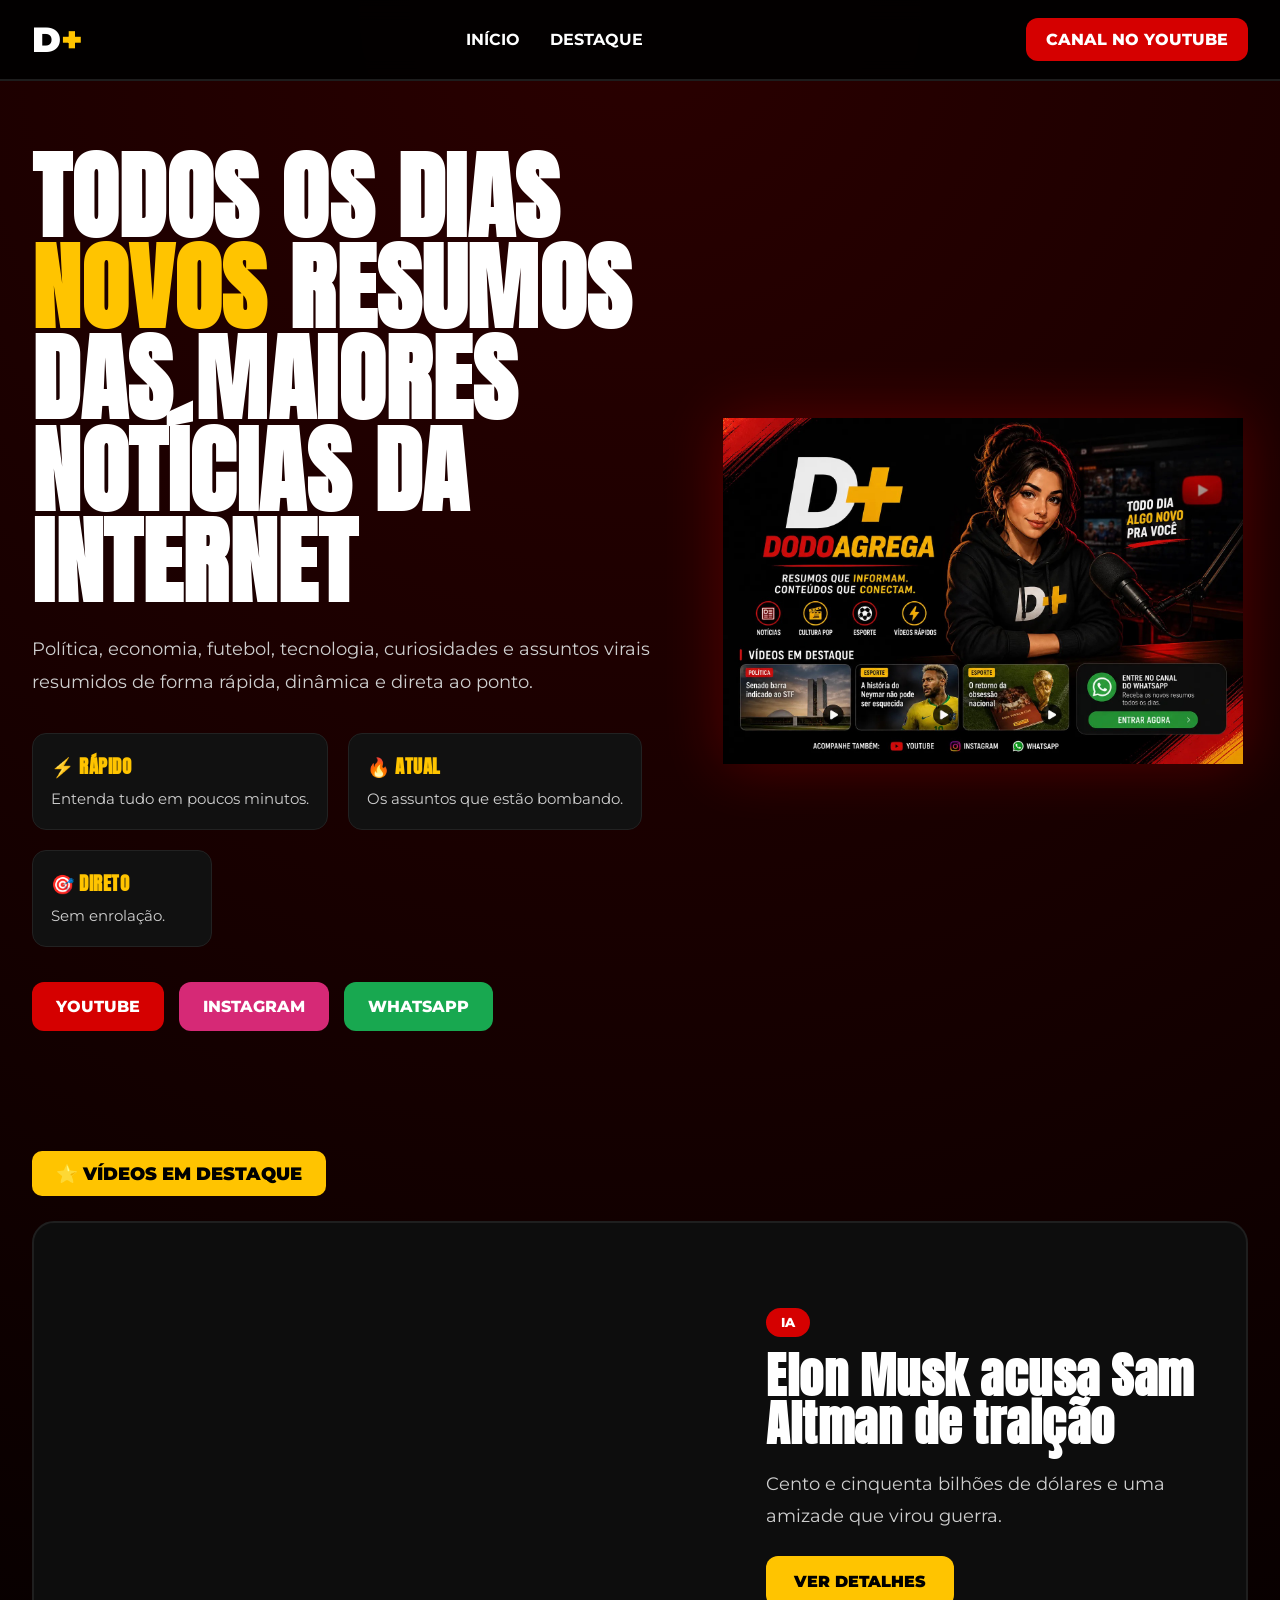
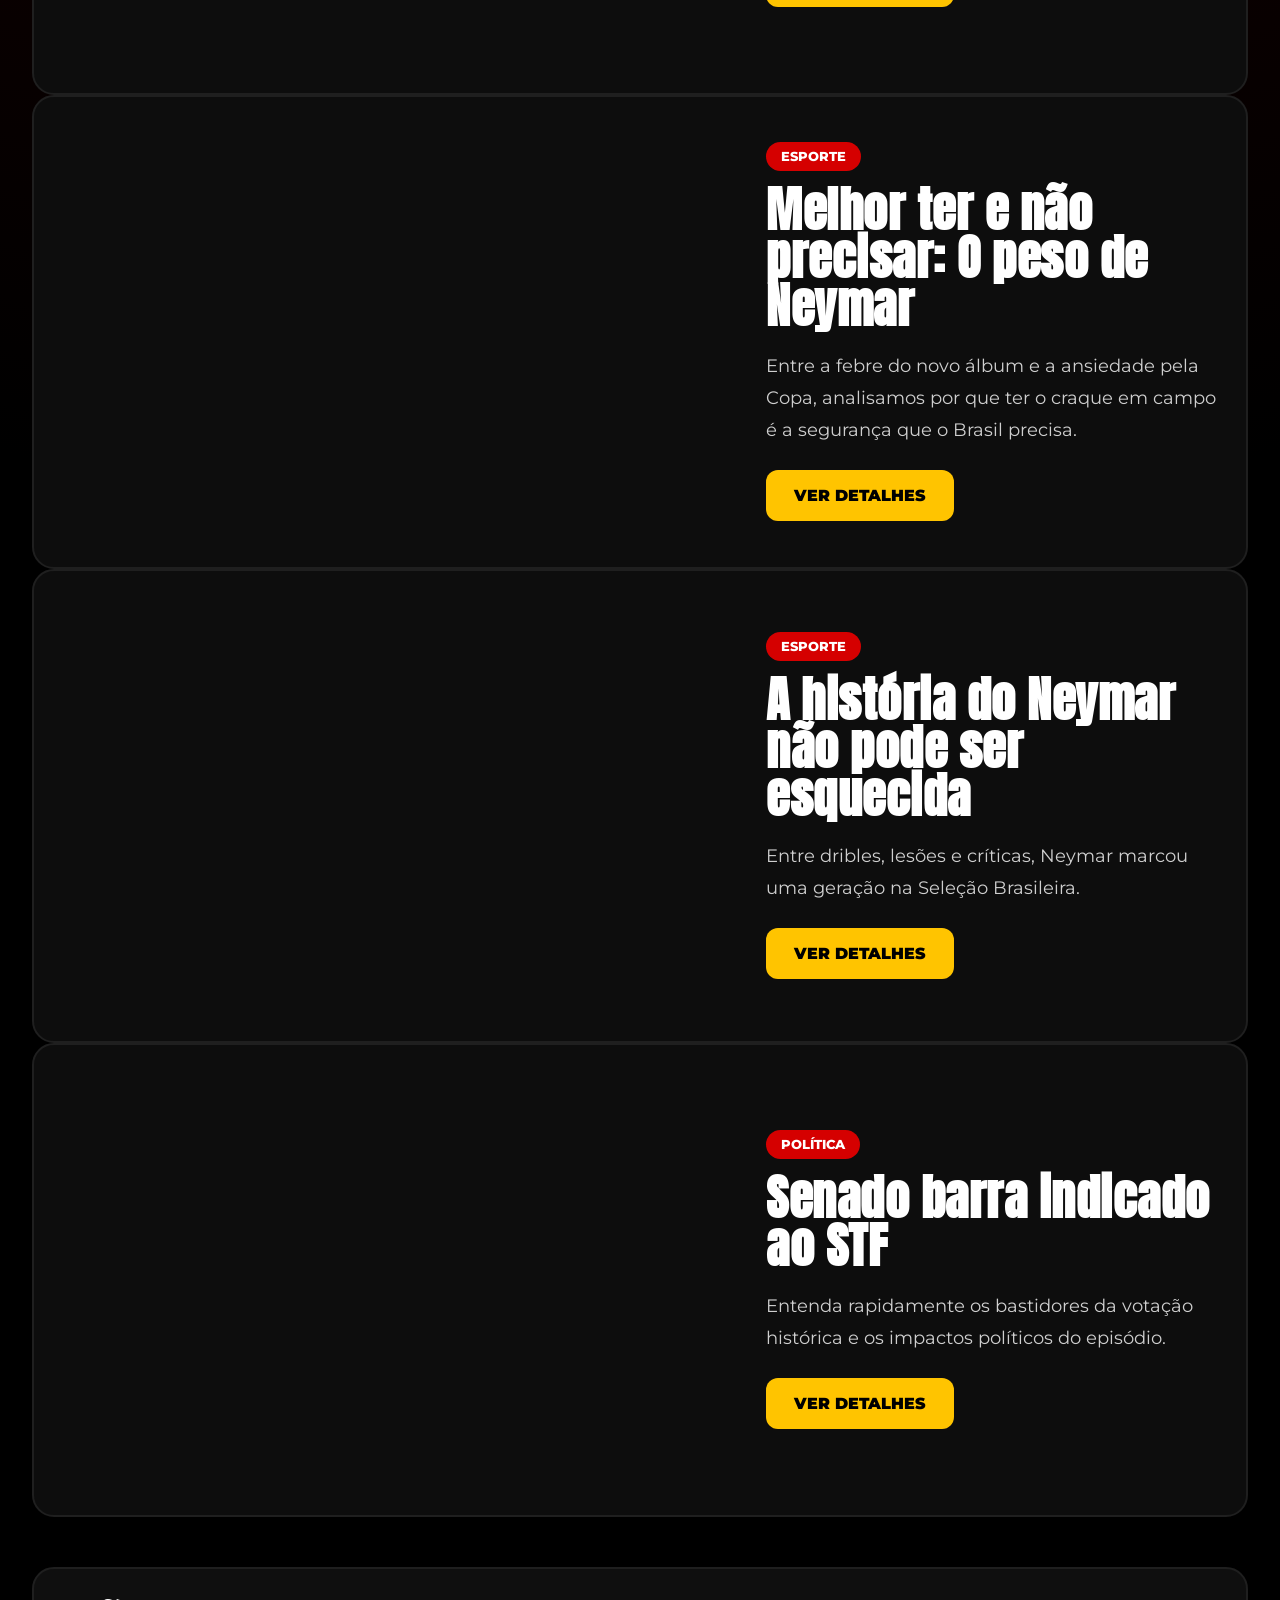
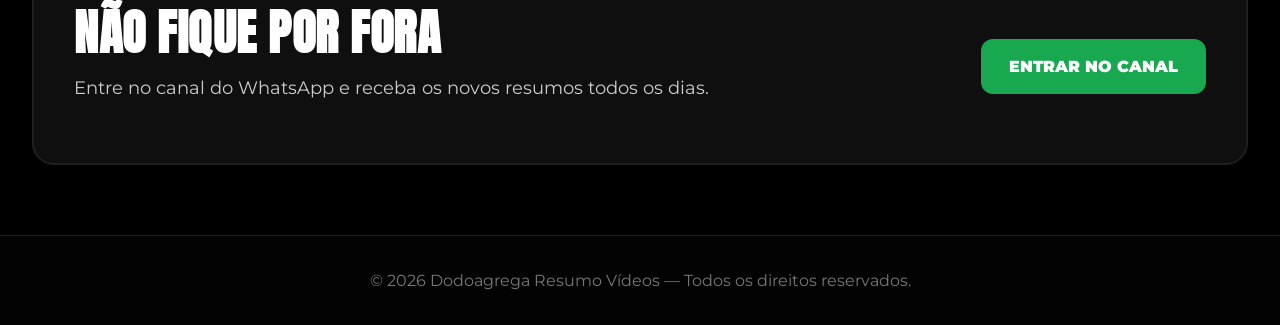
==== index.html @ 5864e0f8 "reestruturacao do site" ====
<!DOCTYPE html>
<html lang="pt-BR">

<head>

<meta charset="UTF-8">
<meta name="viewport" content="width=device-width, initial-scale=1.0">

<title>Dodoagrega Resumo Vídeos | Notícias e vídeos resumidos</title>

<meta name="description" content="Os assuntos mais comentados da internet resumidos de forma rápida, dinâmica e fácil de entender. Política, futebol, tecnologia, curiosidades e vídeos virais.">

<meta name="keywords" content="
resumo de vídeos,
notícias resumidas,
shorts de notícias,
vídeos virais,
resumo youtube,
dodoagrega,
notícias rápidas,
resumo política,
resumo futebol,
vídeos curtos">

<meta property="og:title" content="Dodoagrega Resumo Vídeos">

<meta property="og:description" content="Os vídeos mais comentados da internet resumidos de forma rápida e dinâmica.">

<meta property="og:type" content="website">

<meta property="og:url" content="https://dodoagrega.com.br">

<meta property="og:image" content="https://dodoagrega.com.br/img/logomini.jpeg">

<link rel="preconnect" href="https://fonts.googleapis.com">
<link rel="preconnect" href="https://fonts.gstatic.com" crossorigin>

<link href="https://fonts.googleapis.com/css2?family=Anton&family=Montserrat:wght@400;500;700;900&display=swap" rel="stylesheet">

<link rel="stylesheet" href="style.css">

</head>

<body id="topo">

<!-- ========================= -->
<!-- NAVBAR -->
<!-- ========================= -->

<header class="navbar">

  <div class="nav-container">

    <div class="logo">
      D<span>+</span>
    </div>

    <nav class="nav-links">

      <a href="#topo">
        INÍCIO
      </a>

      <a href="#destaque">
        DESTAQUE
      </a>

    </nav>

    <a
      href="https://youtube.com/@tiododoagrega"
      target="_blank"
      class="youtube-btn">

      CANAL NO YOUTUBE

    </a>

  </div>

</header>

<!-- ========================= -->
<!-- HERO -->
<!-- ========================= -->

<section class="hero">

  <div class="hero-text">

    <h1>
      TODOS OS DIAS
      <span>NOVOS</span>
      RESUMOS DAS
      MAIORES
      NOTÍCIAS
      DA INTERNET
    </h1>

    <p>
      Política, economia, futebol, tecnologia,
      curiosidades e assuntos virais resumidos
      de forma rápida, dinâmica e direta ao ponto.
    </p>

    <div class="hero-features">

      <div class="feature">

        <h3>
          ⚡ RÁPIDO
        </h3>

        <p>
          Entenda tudo em poucos minutos.
        </p>

      </div>

      <div class="feature">

        <h3>
          🔥 ATUAL
        </h3>

        <p>
          Os assuntos que estão bombando.
        </p>

      </div>

      <div class="feature">

        <h3>
          🎯 DIRETO
        </h3>

        <p>
          Sem enrolação.
        </p>

      </div>

    </div>

    <div class="hero-buttons">

      <a
        href="https://youtube.com/@tiododoagrega"
        target="_blank"
        class="btn-youtube">

        YOUTUBE

      </a>

      <a
        href="https://instagram.com/dodoagrega"
        target="_blank"
        class="btn-instagram">

        INSTAGRAM

      </a>

      <a
        href="https://whatsapp.com/channel/0029Va905sN6WaKuszqVhh3P"
        target="_blank"
        class="btn-whatsapp">

        WHATSAPP

      </a>

    </div>

  </div>

  <div class="hero-image">

    <img
      src="img/logocentral.jpeg"
      alt="avatar Dodoagrega">

  </div>

</section>

<!-- ========================= -->
<!-- DESTAQUE -->
<!-- ========================= -->

<section
  id="destaque"
  class="section">

  <div class="section-title">
    ⭐ VÍDEOS EM DESTAQUE
  </div>

  <!-- Onde os vídeos serão criados -->
  <div id="videos-container"></div>

</section>

<script>

/* ========================= */
/* LISTA DE VÍDEOS */
/* ========================= */

const videos = [

  {
    categoria: "POLÍTICA",
    titulo: "Senado barra indicado ao STF",
    descricao: "Entenda rapidamente os bastidores da votação histórica e os impactos políticos do episódio.",
    youtubeId: "-G2L5wRoRwE",
    uploadDate: "2026-05-05"
  },

  {
    categoria: "ESPORTE",
    titulo: "A história do Neymar não pode ser esquecida",
    descricao: "Entre dribles, lesões e críticas, Neymar marcou uma geração na Seleção Brasileira.",
    youtubeId: "pPn-E-yu3Sg",
    uploadDate: "2026-05-04"
  },

  {
    categoria: "ESPORTE",
    titulo: "Melhor ter e não precisar: O peso de Neymar",
    descricao: "Entre a febre do novo álbum e a ansiedade pela Copa, analisamos por que ter o craque em campo é a segurança que o Brasil precisa.",
    youtubeId: "fbOGdV9eaF0",
    uploadDate: "2026-05-03"
  },

  {
    categoria: "IA",
    titulo: "Elon Musk acusa Sam Altman de traição",
    descricao: "Cento e cinquenta bilhões de dólares e uma amizade que virou guerra.",
    youtubeId: "GswTKtnMV2Q",
    uploadDate: "2026-05-02"
  }

];
function gerarSlug(titulo){
  return titulo
    .toLowerCase()
    .normalize("NFD")
    .replace(/[\u0300-\u036f]/g, "")
    .replace(/[^a-z0-9]+/g, "-")
    .replace(/(^-|-$)/g, "");
}

/* ========================= */
/* GERAR VÍDEOS */
/* ========================= */

const container = document.getElementById("videos-container");

// Adicionamos o .reverse() para que o último vídeo do array seja o primeiro da lista no site
videos.reverse().forEach(video => {

  const slug = gerarSlug(video.titulo);

  // 🔥 SCHEMA (SEO FORTE)
  const schema = `
  {
    "@context": "https://schema.org",
    "@type": "VideoObject",
    "name": "${video.titulo}",
    "description": "${video.descricao}",
    "thumbnailUrl": "https://img.youtube.com/vi/${video.youtubeId}/0.jpg",
    "uploadDate": "${video.uploadDate}",
    "embedUrl": "https://www.youtube.com/embed/${video.youtubeId}"
  }
  `;

  const script = document.createElement("script");
  script.type = "application/ld+json";
  script.text = schema;
  document.head.appendChild(script);

  container.innerHTML += `
    <article class="featured">
      <iframe
        src="https://www.youtube.com/embed/${video.youtubeId}"
        loading="lazy"
        allowfullscreen>
      </iframe>

      <div class="featured-content">
        <div class="featured-tag">
          ${video.categoria}
        </div>

        <h2>
          ${video.titulo}
        </h2>

        <p>
          ${video.descricao}
        </p>

        <a
          href="/video.htm?slug=${slug}"
          class="watch-btn">
          VER DETALHES
        </a>

      </div>
    </article>
  `;
});


</script>

<!-- ========================= -->
<!-- CTA -->
<!-- ========================= -->

<section class="section">

  <div class="cta">

    <div>

      <h2>

        NÃO FIQUE POR FORA

      </h2>

      <p>

        Entre no canal do WhatsApp e receba
        os novos resumos todos os dias.

      </p>

    </div>

    <a
      href="https://whatsapp.com/channel/0029Va905sN6WaKuszqVhh3P"
      target="_blank">

      ENTRAR NO CANAL

    </a>

  </div>

</section>

<!-- ========================= -->
<!-- FOOTER -->
<!-- ========================= -->

<footer>

  © 2026 Dodoagrega Resumo Vídeos — Todos os direitos reservados.

</footer>

</body>
</html>
---- style.css ----
/* ========================= */
/* CONFIG GERAL */
/* ========================= */

:root{
  --red:#d50000;
  --yellow:#ffc400;
  --black:#050505;
  --dark:#111111;
  --text:#ffffff;
  --gray:#cfcfcf;
}

*{
  margin:0;
  padding:0;
  box-sizing:border-box;
}

html{
  scroll-behavior:smooth;
}

body{
  background:
  radial-gradient(circle at top,#2a0000,#000 60%);
  color:var(--text);
  font-family:'Montserrat',sans-serif;
  overflow-x:hidden;
}

/* ========================= */
/* PADRÃO DE LEITURA GLOBAL */
/* ========================= */

h1, h2, h3{
  font-family:'Anton',sans-serif;
  letter-spacing:0.5px;
}

h1{
  font-size:2.8rem;
  line-height:1.1;
  margin-bottom:20px;
}

h2{
  font-size:2rem;
  margin-bottom:15px;
}

p{
  font-size:1.1rem;
  line-height:1.8;
  color:var(--gray);
  margin-bottom:20px;
}

.container{
  width:95%;
  max-width:900px;
  margin:auto;
  padding:30px 0;
}

/* ========================= */
/* NAVBAR */
/* ========================= */

.navbar{
  width:100%;
  position:sticky;
  top:0;
  z-index:999;

  background:rgba(0,0,0,.92);
  backdrop-filter:blur(10px);

  border-bottom:2px solid #1d1d1d;
}

.nav-container{
  width:95%;
  max-width:1400px;

  margin:auto;
  padding:18px 0;

  display:flex;
  justify-content:space-between;
  align-items:center;
}

.logo{
  font-size:2.2rem;
  font-weight:900;
  color:#fff;
}

.logo span{
  color:var(--yellow);
}

.nav-links{
  display:flex;
  gap:30px;
}

.nav-links a{
  color:#fff;
  text-decoration:none;
  font-weight:700;
  transition:.3s;
}

.nav-links a:hover{
  color:var(--yellow);
}

.youtube-btn{
  background:var(--red);
  color:#fff;

  text-decoration:none;
  font-weight:800;

  padding:12px 20px;
  border-radius:12px;

  transition:.3s;
}

.youtube-btn:hover{
  transform:scale(1.05);
}

/* ========================= */
/* HERO */
/* ========================= */

.hero{
  width:95%;
  max-width:1400px;

  margin:auto;
  padding:70px 0;

  display:grid;
  grid-template-columns:1.1fr .9fr;
  gap:40px;
  align-items:center;
}

.hero h1{
  font-family:'Anton',sans-serif;

  font-size:6rem;
  line-height:.95;

  text-transform:uppercase;

  margin-bottom:25px;
}

.hero h1 span{
  color:var(--yellow);
}

.hero p{
  color:var(--gray);

  font-size:1.15rem;
  line-height:1.8;

  max-width:650px;

  margin-bottom:35px;
}

/* ========================= */
/* FEATURES */
/* ========================= */

.hero-features{
  display:flex;
  flex-wrap:wrap;
  gap:20px;

  margin-bottom:35px;
}

.feature{
  background:var(--dark);

  border:1px solid #222;
  border-radius:14px;

  padding:18px;

  min-width:180px;
}

.feature h3{
  color:var(--yellow);
  margin-bottom:8px;
}

.feature p{
  margin:0;
  font-size:.95rem;
  line-height:1.5;
}

/* ========================= */
/* BOTÕES */
/* ========================= */

.btn-back{
  display:inline-block;
  background:var(--yellow);
  color:#000;
  text-decoration:none;
  font-weight:900;
  padding:14px 22px;
  border-radius:12px;
  margin-bottom:20px;
}

.hero-buttons{
  display:flex;
  flex-wrap:wrap;
  gap:15px;
}

.hero-buttons a{
  color:#fff;
  text-decoration:none;

  padding:15px 24px;
  border-radius:12px;

  font-weight:800;

  transition:.3s;
}

.hero-buttons a:hover{
  transform:translateY(-5px);
}

.btn-youtube{
  background:#d50000;
}

.btn-instagram{
  background:#d62976;
}

.btn-whatsapp{
  background:#18a850;
}
.btn-center{
  text-align:center;
  margin:30px 0;
}

/* ========================= */
/* IMAGEM */
/* ========================= */

.hero-image img{
  width:100%;
  max-width:520px;

  display:block;
  margin:auto;

  filter:drop-shadow(0 0 30px rgba(255,0,0,.25));
}

/* ========================= */
/* SECTION */
/* ========================= */

.section{
  width:95%;
  max-width:1400px;

  margin:50px auto;
}

.section-title{
  display:inline-block;

  background:var(--yellow);
  color:#000;

  padding:12px 24px;
  border-radius:10px;

  font-weight:900;
  font-size:1.1rem;

  margin-bottom:25px;
}

/* ========================= */
/* VÍDEO DESTAQUE */
/* ========================= */

.featured{
  background:#0d0d0d;

  border:2px solid #1f1f1f;
  border-radius:22px;

  padding:25px;

  display:grid;
  grid-template-columns:1.2fr .8fr;
  gap:25px;
}

.featured iframe{
  width:100%;
  height:420px;

  border:none;
  border-radius:18px;
}

.featured-content{
  display:flex;
  flex-direction:column;
  justify-content:center;
}

.featured-tag{
  width:fit-content;

  background:var(--red);

  padding:7px 15px;
  border-radius:30px;

  font-size:.8rem;
  font-weight:800;

  margin-bottom:15px;
}

.featured-content h2{
  font-family:'Anton',sans-serif;

  font-size:3rem;
  line-height:1;

  margin-bottom:20px;
}

.featured-content p{
  color:var(--gray);

  line-height:1.8;

  margin-bottom:25px;
}

.watch-btn{
  width:fit-content;

  background:var(--yellow);
  color:#000;

  text-decoration:none;
  font-weight:900;

  padding:16px 28px;
  border-radius:12px;
}

/* ========================= */
/* CTA */
/* ========================= */

.cta{
  background:#0f0f0f;

  border:2px solid #1f1f1f;
  border-radius:22px;

  padding:40px;

  display:grid;
  grid-template-columns:1fr auto;
  gap:20px;
  align-items:center;
}

.cta h2{
  font-family:'Anton',sans-serif;

  font-size:3rem;
  line-height:1;

  margin-bottom:15px;
}

.cta p{
  color:#ccc;
  line-height:1.8;
}

.cta a{
  background:#18a850;
  color:#fff;

  text-decoration:none;
  font-weight:900;

  padding:18px 28px;
  border-radius:12px;
}

/* ========================= */
/* FOOTER */
/* ========================= */

footer{
  margin-top:70px;

  background:#030303;
  border-top:1px solid #1f1f1f;

  text-align:center;

  padding:35px 20px;

  color:#777;
}

/* ========================= */
/* RESPONSIVO */
/* ========================= */

@media(max-width:1100px){

  .hero{
    grid-template-columns:1fr;
    text-align:center;
  }

  .hero p{
    margin:auto auto 35px;
  }

  .hero-features{
    justify-content:center;
  }

  .hero-buttons{
    justify-content:center;
  }

}

@media(max-width:900px){

  .featured{
    grid-template-columns:1fr;
  }

  .featured iframe{
    height:300px;
  }

  .featured-content{
    align-items:center;
    text-align:center;
  }

  .cta{
    grid-template-columns:1fr;
    text-align:center;
  }

}

@media(max-width:700px){

  .nav-container{
    flex-direction:column;
    gap:18px;
  }

  .nav-links{
    gap:15px;
  }

  .hero{
    padding:40px 0;
  }

  .hero h1{
    font-size:3.7rem;
  }

  .hero p{
    font-size:1rem;
  }

  .feature{
    width:100%;
  }

  .featured-content h2{
    font-size:2rem;
  }

  .featured iframe{
    height:240px;
  }

  .cta h2{
    font-size:2.2rem;
  }

}
.video-list{
  margin-top:40px;
  display:flex;
  flex-direction:column;
  gap:25px;
}

.video-item{
  display:flex;
  gap:20px;
  align-items:center;
}

.video-item img{
  width:200px;
  border-radius:12px;
}

.video-item h3{
  margin-bottom:8px;
}

.video-item a{
  color:var(--yellow);
  font-weight:700;
  text-decoration:none;
}
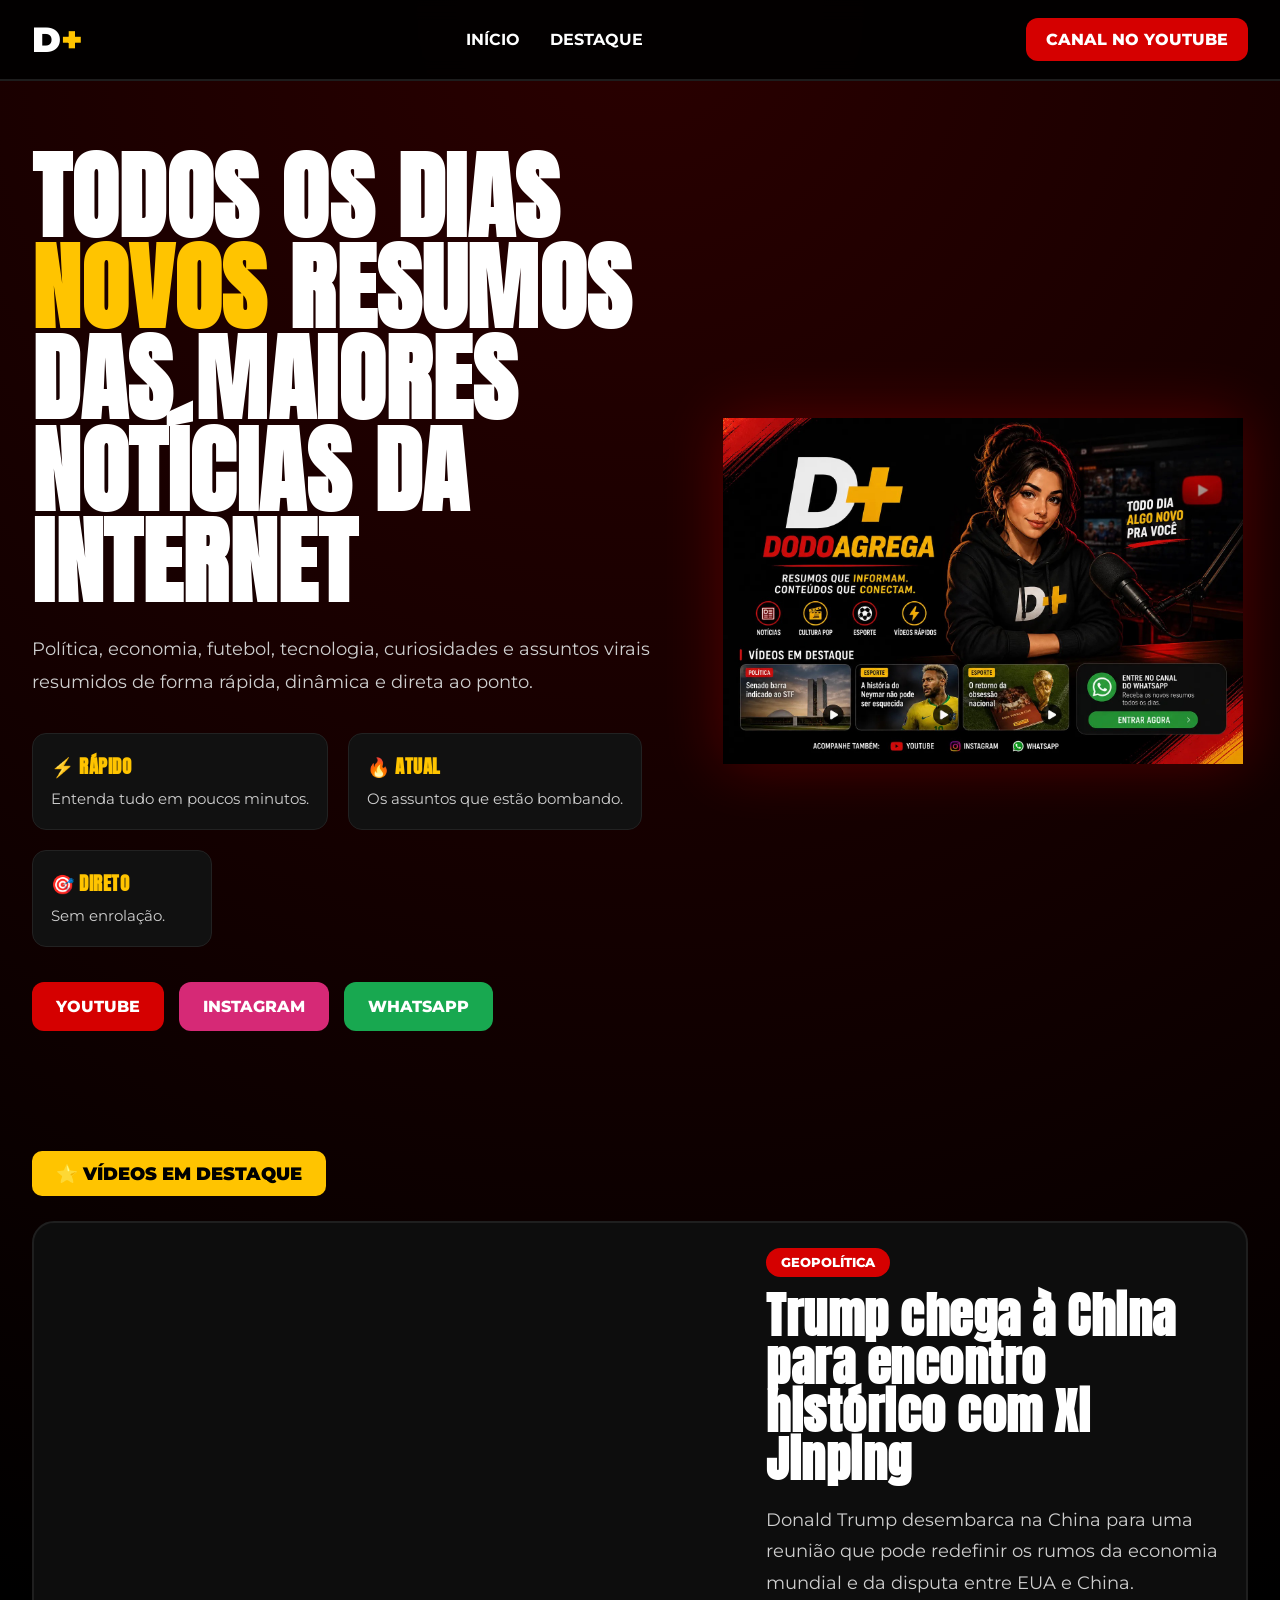
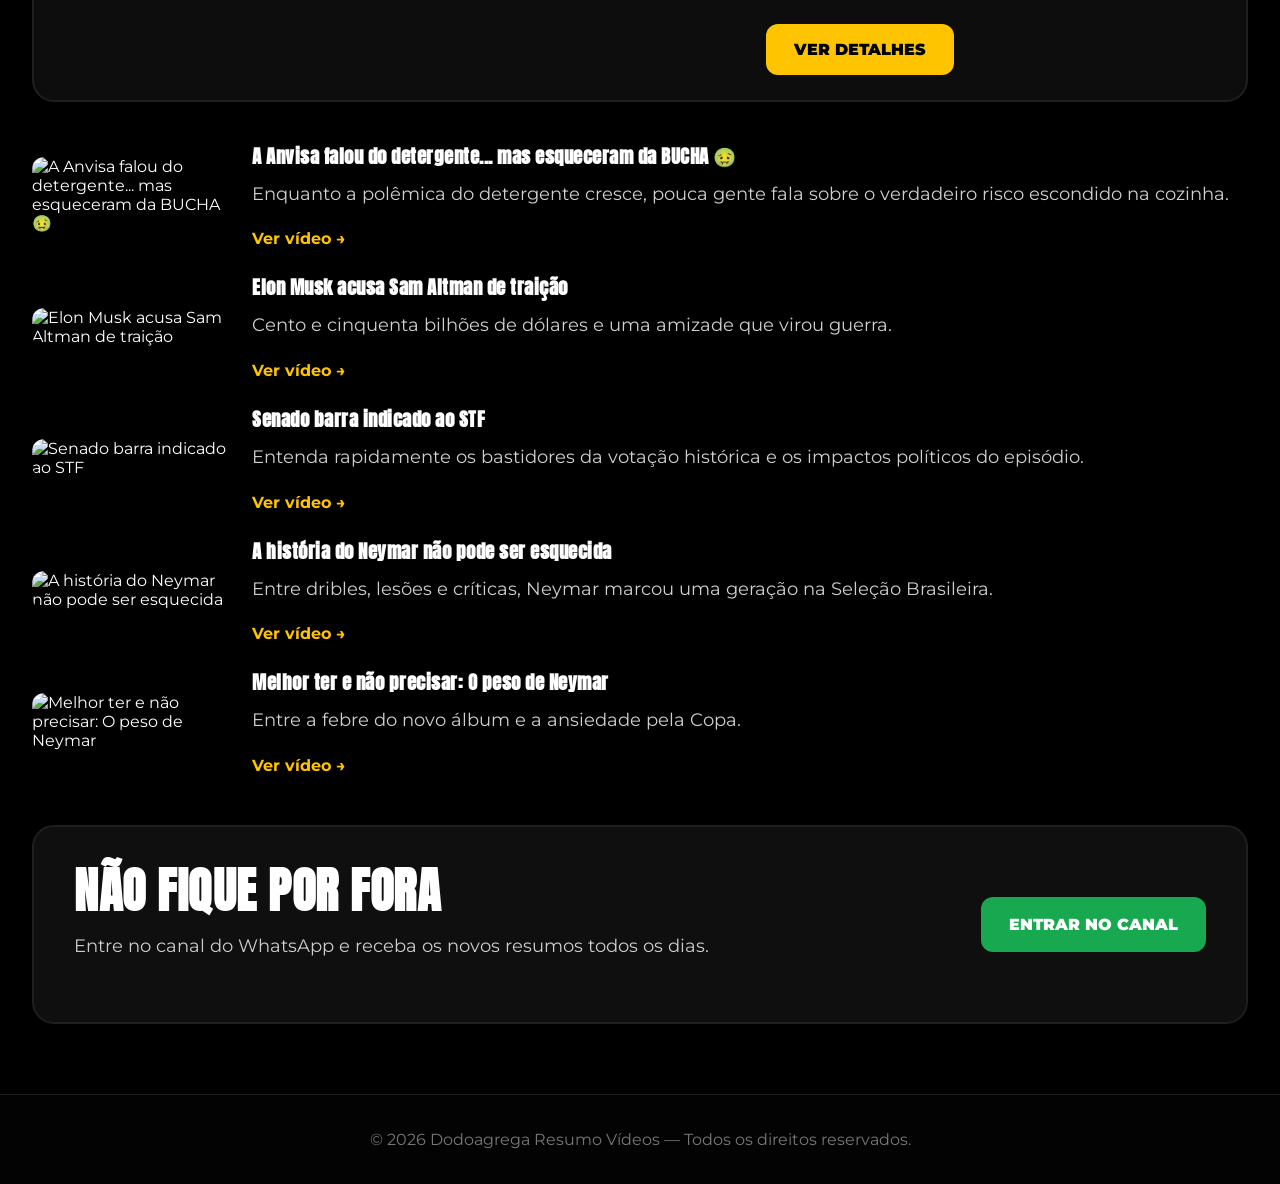
==== commit a8bd057f: "Atualizar o index.html Atualiza site" ====
--- a/index.html
+++ b/index.html
@@ -1,3 +1,4 @@
+<!-- meu Site===========l-->
 <!DOCTYPE html>
 <html lang="pt-BR">
 
@@ -37,7 +38,7 @@
 
 <link href="https://fonts.googleapis.com/css2?family=Anton&family=Montserrat:wght@400;500;700;900&display=swap" rel="stylesheet">
 
-<link rel="stylesheet" href="style.css">
+<link rel="stylesheet" href="css/teste.css">
 
 </head>
 
@@ -68,7 +69,7 @@
     </nav>
 
     <a
-      href="https://youtube.com/@tiododoagrega"
+      href="https://youtube.com/@dodoagrega"
       target="_blank"
       class="youtube-btn">
 
@@ -146,7 +147,7 @@
     <div class="hero-buttons">
 
       <a
-        href="https://youtube.com/@tiododoagrega"
+        href="https://youtube.com/@dodoagrega"
         target="_blank"
         class="btn-youtube">
 
@@ -210,6 +211,29 @@
 /* ========================= */
 
 const videos = [
+
+{
+    categoria: "GEOPOLÍTICA",
+    titulo: "Trump chega à China para encontro histórico com Xi Jinping",
+    descricao: "Donald Trump desembarca na China para uma reunião que pode redefinir os rumos da economia mundial e da disputa entre EUA e China.",
+    youtubeId: "1I0xxHZjudg",
+    uploadDate: "2026-05-15"
+},
+
+{
+    categoria: "ATUALIDADES",
+    titulo: "A Anvisa falou do detergente... mas esqueceram da BUCHA 🤢",
+    descricao: "Enquanto a polêmica do detergente cresce, pouca gente fala sobre o verdadeiro risco escondido na cozinha.",
+    youtubeId: "umrywc3QCh4",
+    uploadDate: "2026-05-11"
+},
+{
+  categoria: "IA",
+  titulo: "Elon Musk acusa Sam Altman de traição",
+  descricao: "Cento e cinquenta bilhões de dólares e uma amizade que virou guerra.",
+  youtubeId: "GswTKtnMV2Q",
+  uploadDate: "2026-05-06"
+},
 
   {
     categoria: "POLÍTICA",
@@ -230,20 +254,17 @@
   {
     categoria: "ESPORTE",
     titulo: "Melhor ter e não precisar: O peso de Neymar",
-    descricao: "Entre a febre do novo álbum e a ansiedade pela Copa, analisamos por que ter o craque em campo é a segurança que o Brasil precisa.",
+    descricao: "Entre a febre do novo álbum e a ansiedade pela Copa.",
     youtubeId: "fbOGdV9eaF0",
     uploadDate: "2026-05-03"
-  },
-
-  {
-    categoria: "IA",
-    titulo: "Elon Musk acusa Sam Altman de traição",
-    descricao: "Cento e cinquenta bilhões de dólares e uma amizade que virou guerra.",
-    youtubeId: "GswTKtnMV2Q",
-    uploadDate: "2026-05-02"
   }
 
 ];
+
+/* ========================= */
+/* SLUG */
+/* ========================= */
+
 function gerarSlug(titulo){
   return titulo
     .toLowerCase()
@@ -253,67 +274,71 @@
     .replace(/(^-|-$)/g, "");
 }
 
-/* ========================= */
-/* GERAR VÍDEOS */
-/* ========================= */
-
 const container = document.getElementById("videos-container");
 
-// Adicionamos o .reverse() para que o último vídeo do array seja o primeiro da lista no site
-videos.reverse().forEach(video => {
-
-  const slug = gerarSlug(video.titulo);
-
-  // 🔥 SCHEMA (SEO FORTE)
-  const schema = `
-  {
-    "@context": "https://schema.org",
-    "@type": "VideoObject",
-    "name": "${video.titulo}",
-    "description": "${video.descricao}",
-    "thumbnailUrl": "https://img.youtube.com/vi/${video.youtubeId}/0.jpg",
-    "uploadDate": "${video.uploadDate}",
-    "embedUrl": "https://www.youtube.com/embed/${video.youtubeId}"
-  }
-  `;
-
-  const script = document.createElement("script");
-  script.type = "application/ld+json";
-  script.text = schema;
-  document.head.appendChild(script);
-
-  container.innerHTML += `
-    <article class="featured">
-      <iframe
-        src="https://www.youtube.com/embed/${video.youtubeId}"
+/* ========================= */
+/* 🔥 ORDENAR POR DATA */
+/* ========================= */
+
+const videosOrdenados = [...videos].sort((a, b) => {
+  return new Date(b.uploadDate) - new Date(a.uploadDate);
+});
+
+/* ========================= */
+/* 1. VÍDEO PRINCIPAL */
+/* ========================= */
+
+const destaque = videosOrdenados[0];
+
+container.innerHTML += `
+  <div class="featured">
+    <iframe
+      src="https://www.youtube.com/embed/${destaque.youtubeId}"
+      loading="lazy"
+      allowfullscreen>
+    </iframe>
+
+    <div class="featured-content">
+      <div class="featured-tag">${destaque.categoria}</div>
+      <h2>${destaque.titulo}</h2>
+      <p>${destaque.descricao}</p>
+
+      <a href="/video.htm?slug=${gerarSlug(destaque.titulo)}" class="watch-btn">
+        VER DETALHES
+      </a>
+    </div>
+  </div>
+`;
+
+/* ========================= */
+/* 2. LISTA LEVE */
+/* ========================= */
+
+container.innerHTML += `<div class="video-list"></div>`;
+
+const list = document.querySelector(".video-list");
+
+videosOrdenados.slice(1).forEach(video => {
+
+  list.innerHTML += `
+    <div class="video-item">
+      <img
+        src="https://img.youtube.com/vi/${video.youtubeId}/hqdefault.jpg"
+        alt="${video.titulo}"
         loading="lazy"
-        allowfullscreen>
-      </iframe>
-
-      <div class="featured-content">
-        <div class="featured-tag">
-          ${video.categoria}
-        </div>
-
-        <h2>
-          ${video.titulo}
-        </h2>
-
-        <p>
-          ${video.descricao}
-        </p>
-
-        <a
-          href="/video.htm?slug=${slug}"
-          class="watch-btn">
-          VER DETALHES
+      >
+
+      <div>
+        <h3>${video.titulo}</h3>
+        <p>${video.descricao}</p>
+
+        <a href="/video.htm?slug=${gerarSlug(video.titulo)}">
+          Ver vídeo →
         </a>
-
       </div>
-    </article>
+    </div>
   `;
 });
-
 
 </script>
 
--- a/css/teste.css
+++ b/css/teste.css
@@ -0,0 +1,555 @@
+/* ========================= */
+/* CONFIG GERAL */
+/* ========================= */
+
+:root{
+  --red:#d50000;
+  --yellow:#ffc400;
+  --black:#050505;
+  --dark:#111111;
+  --text:#ffffff;
+  --gray:#cfcfcf;
+}
+
+*{
+  margin:0;
+  padding:0;
+  box-sizing:border-box;
+}
+
+html{
+  scroll-behavior:smooth;
+}
+
+body{
+  background:
+  radial-gradient(circle at top,#2a0000,#000 60%);
+  color:var(--text);
+  font-family:'Montserrat',sans-serif;
+  overflow-x:hidden;
+}
+
+/* ========================= */
+/* PADRÃO DE LEITURA GLOBAL */
+/* ========================= */
+
+h1, h2, h3{
+  font-family:'Anton',sans-serif;
+  letter-spacing:0.5px;
+}
+
+h1{
+  font-size:2.8rem;
+  line-height:1.1;
+  margin-bottom:20px;
+}
+
+h2{
+  font-size:2rem;
+  margin-bottom:15px;
+}
+
+p{
+  font-size:1.1rem;
+  line-height:1.8;
+  color:var(--gray);
+  margin-bottom:20px;
+}
+
+.container{
+  width:95%;
+  max-width:900px;
+  margin:auto;
+  padding:30px 0;
+}
+
+/* ========================= */
+/* NAVBAR */
+/* ========================= */
+
+.navbar{
+  width:100%;
+  position:sticky;
+  top:0;
+  z-index:999;
+
+  background:rgba(0,0,0,.92);
+  backdrop-filter:blur(10px);
+
+  border-bottom:2px solid #1d1d1d;
+}
+
+.nav-container{
+  width:95%;
+  max-width:1400px;
+
+  margin:auto;
+  padding:18px 0;
+
+  display:flex;
+  justify-content:space-between;
+  align-items:center;
+}
+
+.logo{
+  font-size:2.2rem;
+  font-weight:900;
+  color:#fff;
+}
+
+.logo span{
+  color:var(--yellow);
+}
+
+.nav-links{
+  display:flex;
+  gap:30px;
+}
+
+.nav-links a{
+  color:#fff;
+  text-decoration:none;
+  font-weight:700;
+  transition:.3s;
+}
+
+.nav-links a:hover{
+  color:var(--yellow);
+}
+
+.youtube-btn{
+  background:var(--red);
+  color:#fff;
+
+  text-decoration:none;
+  font-weight:800;
+
+  padding:12px 20px;
+  border-radius:12px;
+
+  transition:.3s;
+}
+
+.youtube-btn:hover{
+  transform:scale(1.05);
+}
+
+/* ========================= */
+/* HERO */
+/* ========================= */
+
+.hero{
+  width:95%;
+  max-width:1400px;
+
+  margin:auto;
+  padding:70px 0;
+
+  display:grid;
+  grid-template-columns:1.1fr .9fr;
+  gap:40px;
+  align-items:center;
+}
+
+.hero h1{
+  font-family:'Anton',sans-serif;
+
+  font-size:6rem;
+  line-height:.95;
+
+  text-transform:uppercase;
+
+  margin-bottom:25px;
+}
+
+.hero h1 span{
+  color:var(--yellow);
+}
+
+.hero p{
+  color:var(--gray);
+
+  font-size:1.15rem;
+  line-height:1.8;
+
+  max-width:650px;
+
+  margin-bottom:35px;
+}
+
+/* ========================= */
+/* FEATURES */
+/* ========================= */
+
+.hero-features{
+  display:flex;
+  flex-wrap:wrap;
+  gap:20px;
+
+  margin-bottom:35px;
+}
+
+.feature{
+  background:var(--dark);
+
+  border:1px solid #222;
+  border-radius:14px;
+
+  padding:18px;
+
+  min-width:180px;
+}
+
+.feature h3{
+  color:var(--yellow);
+  margin-bottom:8px;
+}
+
+.feature p{
+  margin:0;
+  font-size:.95rem;
+  line-height:1.5;
+}
+
+/* ========================= */
+/* BOTÕES */
+/* ========================= */
+
+.btn-back{
+  display:inline-block;
+  background:var(--yellow);
+  color:#000;
+  text-decoration:none;
+  font-weight:900;
+  padding:14px 22px;
+  border-radius:12px;
+  margin-bottom:20px;
+}
+
+.hero-buttons{
+  display:flex;
+  flex-wrap:wrap;
+  gap:15px;
+}
+
+.hero-buttons a{
+  color:#fff;
+  text-decoration:none;
+
+  padding:15px 24px;
+  border-radius:12px;
+
+  font-weight:800;
+
+  transition:.3s;
+}
+
+.hero-buttons a:hover{
+  transform:translateY(-5px);
+}
+
+.btn-youtube{
+  background:#d50000;
+}
+
+.btn-instagram{
+  background:#d62976;
+}
+
+.btn-whatsapp{
+  background:#18a850;
+}
+.btn-center{
+  text-align:center;
+  margin:30px 0;
+}
+
+/* ========================= */
+/* IMAGEM */
+/* ========================= */
+
+.hero-image img{
+  width:100%;
+  max-width:520px;
+
+  display:block;
+  margin:auto;
+
+  filter:drop-shadow(0 0 30px rgba(255,0,0,.25));
+}
+
+/* ========================= */
+/* SECTION */
+/* ========================= */
+
+.section{
+  width:95%;
+  max-width:1400px;
+
+  margin:50px auto;
+}
+
+.section-title{
+  display:inline-block;
+
+  background:var(--yellow);
+  color:#000;
+
+  padding:12px 24px;
+  border-radius:10px;
+
+  font-weight:900;
+  font-size:1.1rem;
+
+  margin-bottom:25px;
+}
+
+/* ========================= */
+/* VÍDEO DESTAQUE */
+/* ========================= */
+
+.featured{
+  background:#0d0d0d;
+
+  border:2px solid #1f1f1f;
+  border-radius:22px;
+
+  padding:25px;
+
+  display:grid;
+  grid-template-columns:1.2fr .8fr;
+  gap:25px;
+}
+
+.featured iframe{
+  width:100%;
+  height:420px;
+
+  border:none;
+  border-radius:18px;
+}
+
+.featured-content{
+  display:flex;
+  flex-direction:column;
+  justify-content:center;
+}
+
+.featured-tag{
+  width:fit-content;
+
+  background:var(--red);
+
+  padding:7px 15px;
+  border-radius:30px;
+
+  font-size:.8rem;
+  font-weight:800;
+
+  margin-bottom:15px;
+}
+
+.featured-content h2{
+  font-family:'Anton',sans-serif;
+
+  font-size:3rem;
+  line-height:1;
+
+  margin-bottom:20px;
+}
+
+.featured-content p{
+  color:var(--gray);
+
+  line-height:1.8;
+
+  margin-bottom:25px;
+}
+
+.watch-btn{
+  width:fit-content;
+
+  background:var(--yellow);
+  color:#000;
+
+  text-decoration:none;
+  font-weight:900;
+
+  padding:16px 28px;
+  border-radius:12px;
+}
+
+/* ========================= */
+/* CTA */
+/* ========================= */
+
+.cta{
+  background:#0f0f0f;
+
+  border:2px solid #1f1f1f;
+  border-radius:22px;
+
+  padding:40px;
+
+  display:grid;
+  grid-template-columns:1fr auto;
+  gap:20px;
+  align-items:center;
+}
+
+.cta h2{
+  font-family:'Anton',sans-serif;
+
+  font-size:3rem;
+  line-height:1;
+
+  margin-bottom:15px;
+}
+
+.cta p{
+  color:#ccc;
+  line-height:1.8;
+}
+
+.cta a{
+  background:#18a850;
+  color:#fff;
+
+  text-decoration:none;
+  font-weight:900;
+
+  padding:18px 28px;
+  border-radius:12px;
+}
+
+/* ========================= */
+/* FOOTER */
+/* ========================= */
+
+footer{
+  margin-top:70px;
+
+  background:#030303;
+  border-top:1px solid #1f1f1f;
+
+  text-align:center;
+
+  padding:35px 20px;
+
+  color:#777;
+}
+
+/* ========================= */
+/* RESPONSIVO */
+/* ========================= */
+
+@media(max-width:1100px){
+
+  .hero{
+    grid-template-columns:1fr;
+    text-align:center;
+  }
+
+  .hero p{
+    margin:auto auto 35px;
+  }
+
+  .hero-features{
+    justify-content:center;
+  }
+
+  .hero-buttons{
+    justify-content:center;
+  }
+
+}
+
+@media(max-width:900px){
+
+  .featured{
+    grid-template-columns:1fr;
+  }
+
+  .featured iframe{
+    height:300px;
+  }
+
+  .featured-content{
+    align-items:center;
+    text-align:center;
+  }
+
+  .cta{
+    grid-template-columns:1fr;
+    text-align:center;
+  }
+
+}
+
+@media(max-width:700px){
+
+  .nav-container{
+    flex-direction:column;
+    gap:18px;
+  }
+
+  .nav-links{
+    gap:15px;
+  }
+
+  .hero{
+    padding:40px 0;
+  }
+
+  .hero h1{
+    font-size:3.7rem;
+  }
+
+  .hero p{
+    font-size:1rem;
+  }
+
+  .feature{
+    width:100%;
+  }
+
+  .featured-content h2{
+    font-size:2rem;
+  }
+
+  .featured iframe{
+    height:240px;
+  }
+
+  .cta h2{
+    font-size:2.2rem;
+  }
+
+}
+.video-list{
+  margin-top:40px;
+  display:flex;
+  flex-direction:column;
+  gap:25px;
+}
+
+.video-item{
+  display:flex;
+  gap:20px;
+  align-items:center;
+}
+
+.video-item img{
+  width:200px;
+  border-radius:12px;
+}
+
+.video-item h3{
+  margin-bottom:8px;
+}
+
+.video-item a{
+  color:var(--yellow);
+  font-weight:700;
+  text-decoration:none;
+}
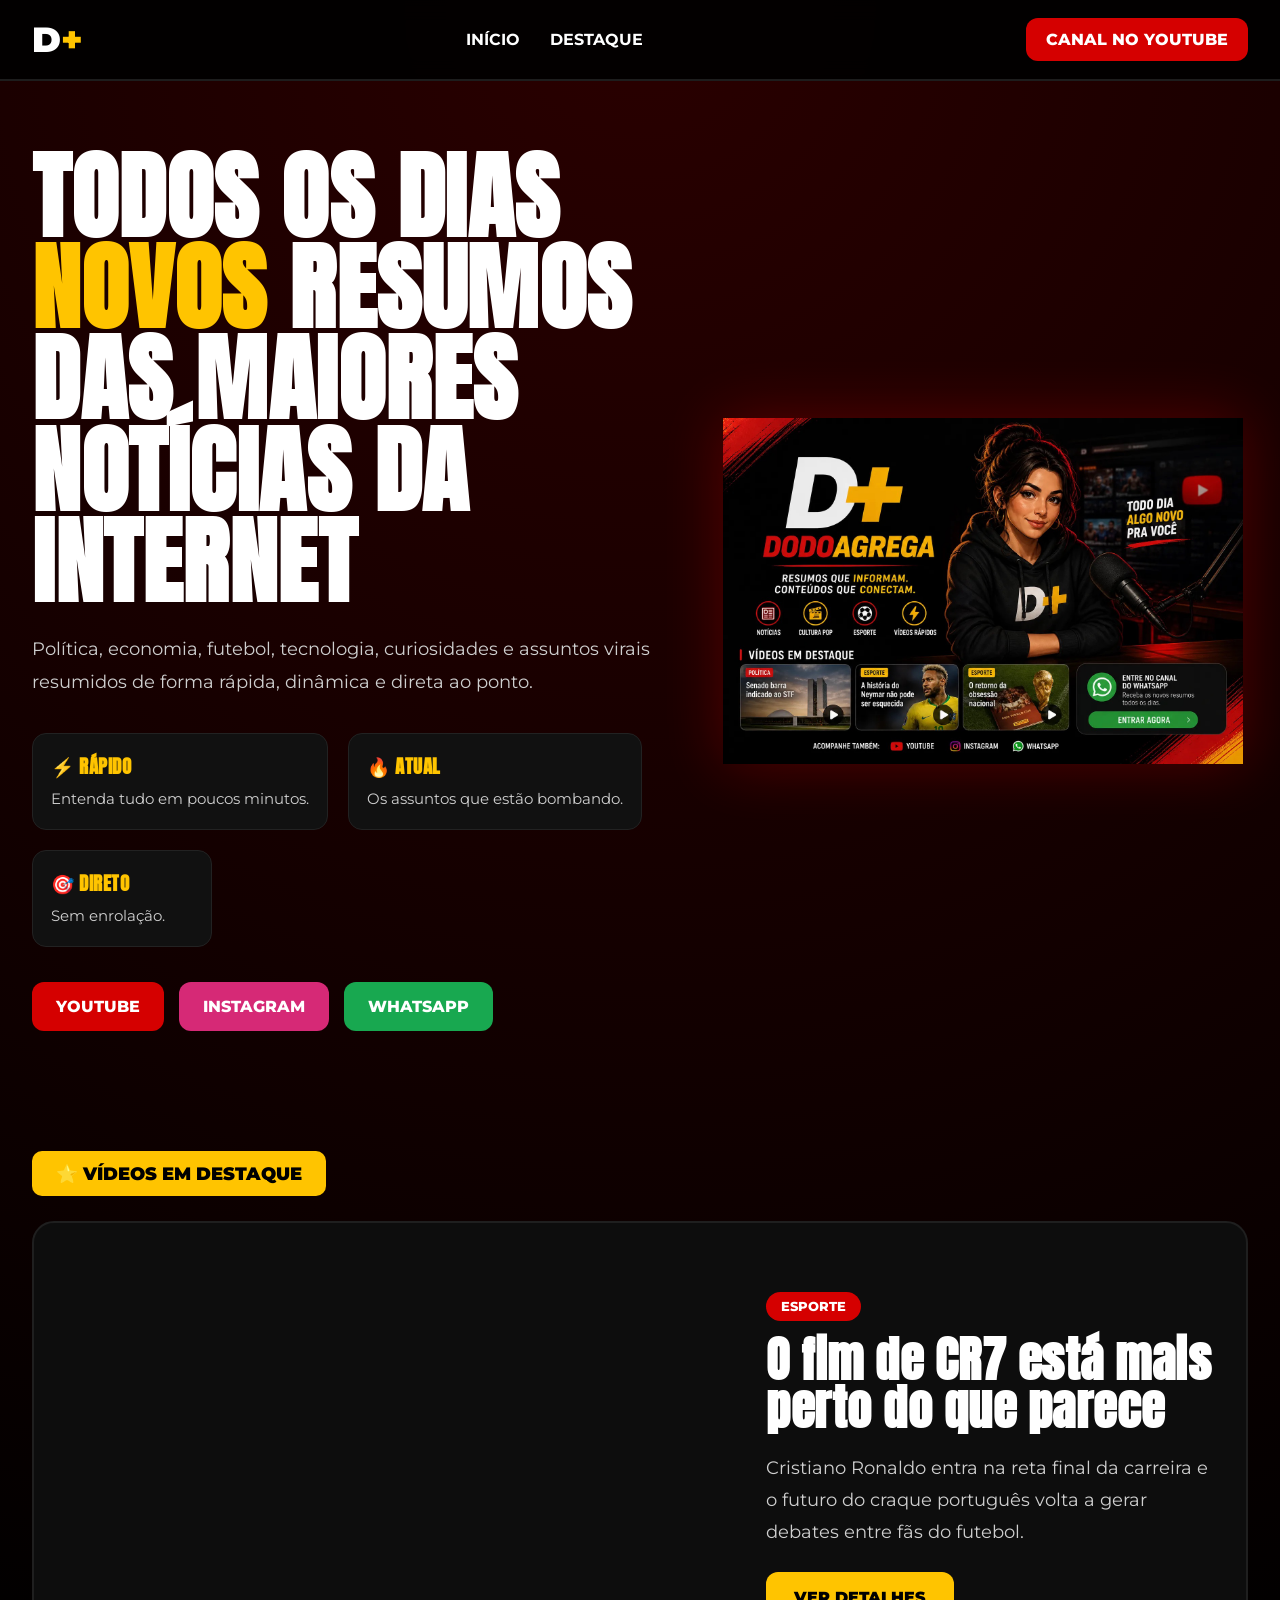
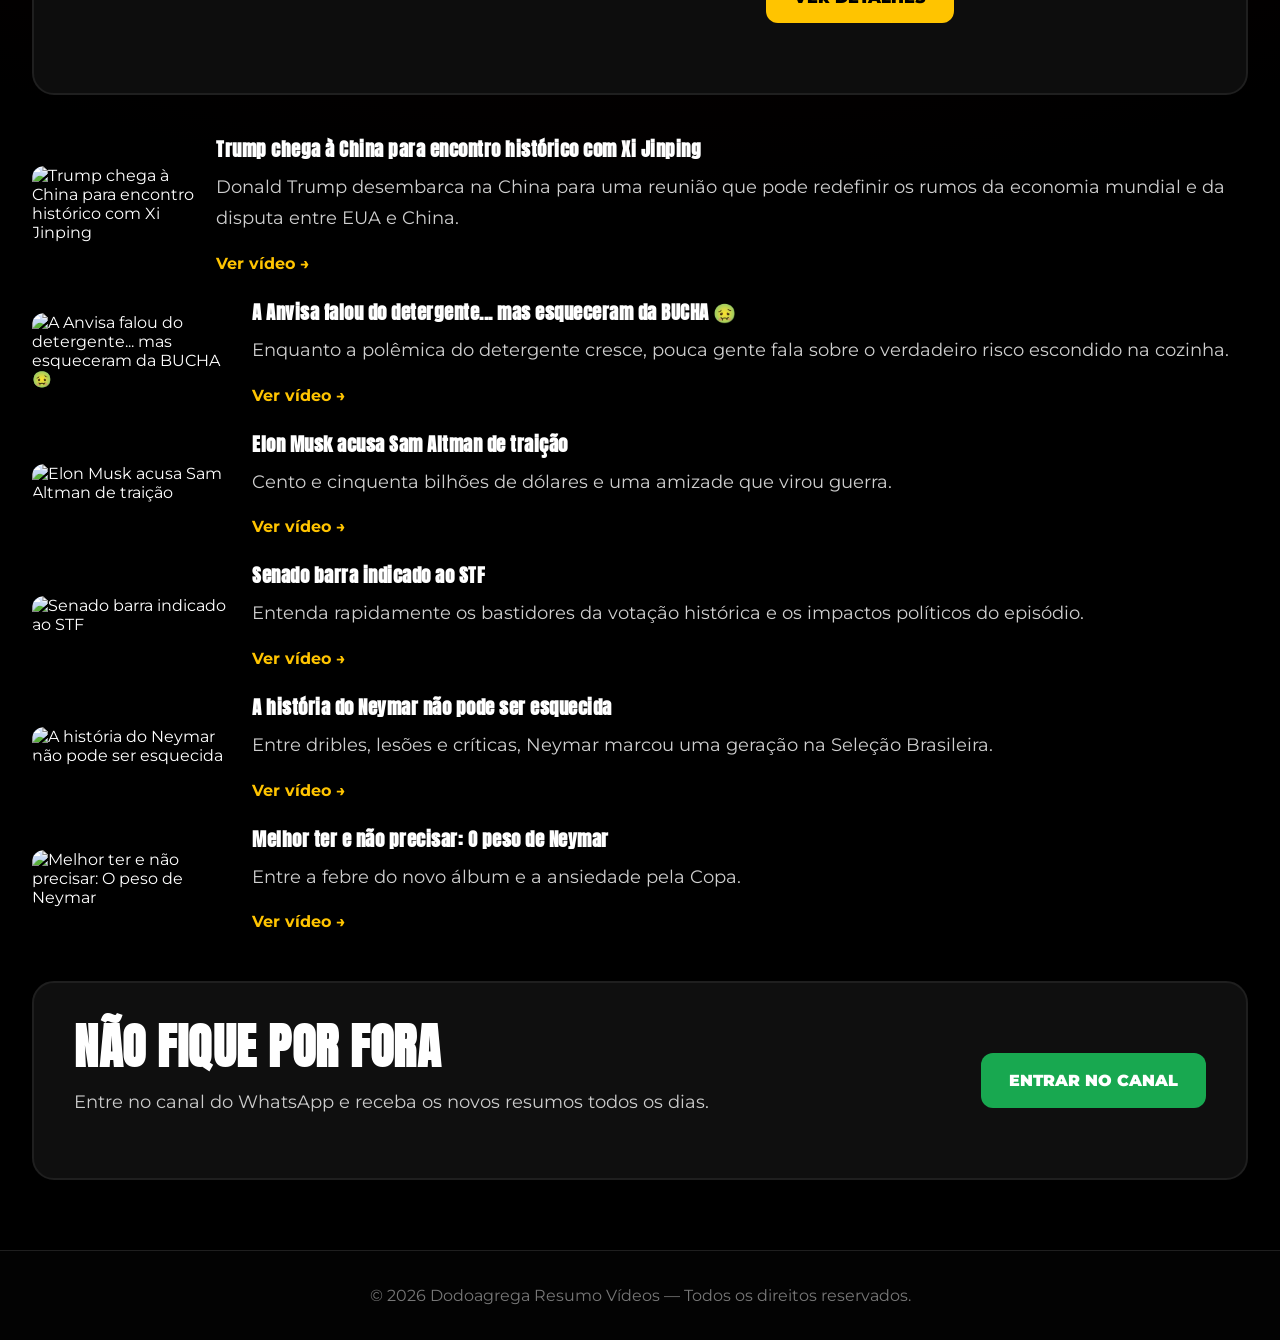
==== commit 63832d19: "Atualizar o index.html Novo vídeo" ====
--- a/index.html
+++ b/index.html
@@ -211,6 +211,14 @@
 /* ========================= */
 
 const videos = [
+  
+  {
+    categoria: "ESPORTE",
+    titulo: "O fim de CR7 está mais perto do que parece",
+    descricao: "Cristiano Ronaldo entra na reta final da carreira e o futuro do craque português volta a gerar debates entre fãs do futebol.",
+    youtubeId: "w-OlYNX9ABE",
+    uploadDate: "2026-05-18"
+},
 
 {
     categoria: "GEOPOLÍTICA",
@@ -303,7 +311,7 @@
       <h2>${destaque.titulo}</h2>
       <p>${destaque.descricao}</p>
 
-      <a href="/video.htm?slug=${gerarSlug(destaque.titulo)}" class="watch-btn">
+      <a href="/video.html?slug=${gerarSlug(destaque.titulo)}" class="watch-btn">
         VER DETALHES
       </a>
     </div>
@@ -332,7 +340,7 @@
         <h3>${video.titulo}</h3>
         <p>${video.descricao}</p>
 
-        <a href="/video.htm?slug=${gerarSlug(video.titulo)}">
+        <a href="/video.html?slug=${gerarSlug(video.titulo)}">
           Ver vídeo →
         </a>
       </div>
